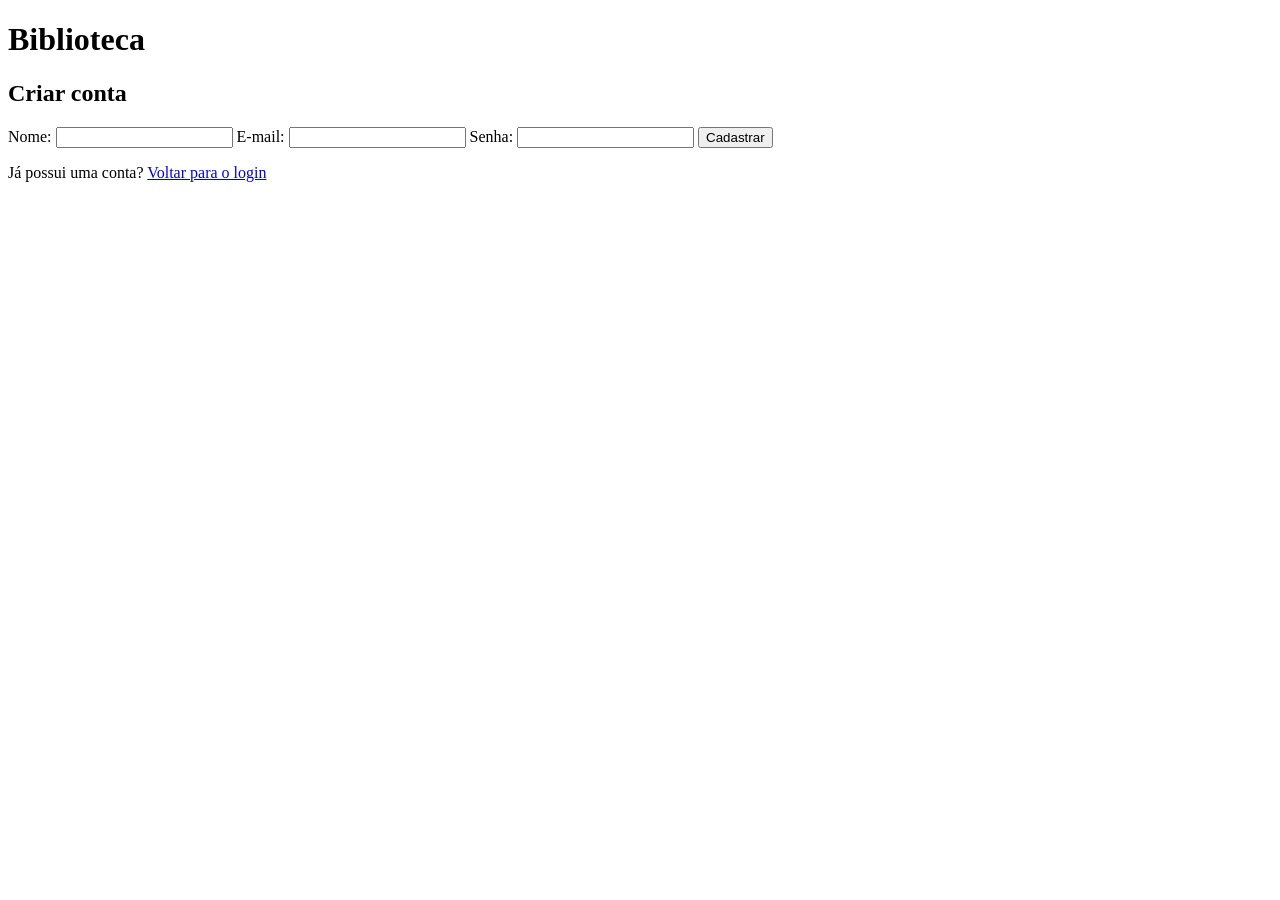
==== front/cadastro.html @ 8d3bf53a "inicio" ====
<!DOCTYPE html>
<html lang="pt-BR">
<head>
    <meta charset="UTF-8">
    <meta name="viewport" content="width=device-width, initial-scale=1.0">
    <title>Biblioteca - Cadastro</title>
    <link rel="stylesheet" href="css/style.css">
</head>

<body>

    <div class="container">

        <h1>Biblioteca</h1>

        <h2>Criar conta</h2>

        <form id="formCadastro">

            <label for="nome">Nome:</label>
            <input type="text" id="nome" required>

            <label for="email">E-mail:</label>
            <input type="email" id="email" required>

            <label for="senha">Senha:</label>
            <input type="password" id="senha" required>

            <button type="submit">Cadastrar</button>

        </form>

        <p>
            Já possui uma conta?
            <a href="index.html">Voltar para o login</a>
        </p>

    </div>

    <script src="js/script.js"></script>

</body>
</html>
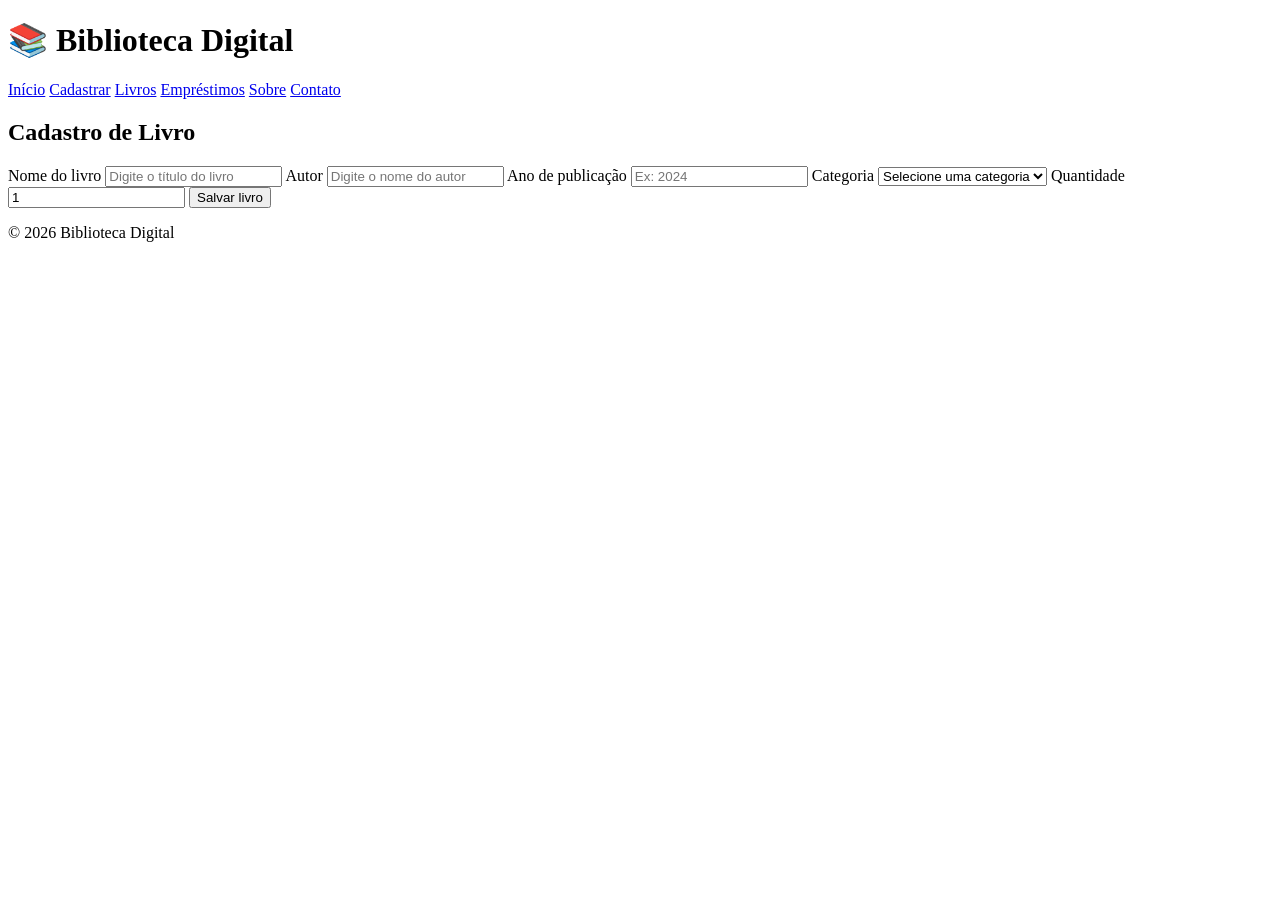
==== commit 57b06532: "novo cadastro" ====
--- a/front/cadastro.html
+++ b/front/cadastro.html
@@ -1,43 +1,95 @@
 <!DOCTYPE html>
 <html lang="pt-BR">
+
 <head>
     <meta charset="UTF-8">
     <meta name="viewport" content="width=device-width, initial-scale=1.0">
-    <title>Biblioteca - Cadastro</title>
+    <title>Cadastro de Livros</title>
     <link rel="stylesheet" href="css/style.css">
 </head>
 
 <body>
 
-    <div class="container">
+<header>
+    <h1>📚 Biblioteca Digital</h1>
 
-        <h1>Biblioteca</h1>
+    <nav>
+        <a href="index.html">Início</a>
+        <a href="cadastro.html">Cadastrar</a>
+        <a href="livros.html">Livros</a>
+        <a href="emprestimos.html">Empréstimos</a>
+        <a href="sobre.html">Sobre</a>
+        <a href="contato.html">Contato</a>
+    </nav>
+</header>
 
-        <h2>Criar conta</h2>
+<main class="container">
 
-        <form id="formCadastro">
+    <h2>Cadastro de Livro</h2>
 
-            <label for="nome">Nome:</label>
-            <input type="text" id="nome" required>
+    <form id="formLivro">
 
-            <label for="email">E-mail:</label>
-            <input type="email" id="email" required>
+        <input type="hidden" id="id">
 
-            <label for="senha">Senha:</label>
-            <input type="password" id="senha" required>
+        <label for="titulo">Nome do livro</label>
+        <input
+            type="text"
+            id="titulo"
+            placeholder="Digite o título do livro"
+            required
+        >
 
-            <button type="submit">Cadastrar</button>
+        <label for="autor">Autor</label>
+        <input
+            type="text"
+            id="autor"
+            placeholder="Digite o nome do autor"
+            required
+        >
 
-        </form>
+        <label for="ano">Ano de publicação</label>
+        <input
+            type="number"
+            id="ano"
+            placeholder="Ex: 2024"
+            required
+        >
 
-        <p>
-            Já possui uma conta?
-            <a href="index.html">Voltar para o login</a>
-        </p>
+        <label for="categoria">Categoria</label>
 
-    </div>
+        <select id="categoria" required>
+            <option value="">Selecione uma categoria</option>
+            <option value="Romance">Romance</option>
+            <option value="Ficção">Ficção</option>
+            <option value="Fantasia">Fantasia</option>
+            <option value="Suspense">Suspense</option>
+            <option value="História">História</option>
+            <option value="Tecnologia">Tecnologia</option>
+        </select>
 
-    <script src="js/script.js"></script>
+        <label for="quantidade">Quantidade</label>
+
+        <input
+            type="number"
+            id="quantidade"
+            min="1"
+            value="1"
+            required
+        >
+
+        <button type="submit" class="botao">
+            Salvar livro
+        </button>
+
+    </form>
+
+</main>
+
+<footer>
+    <p>© 2026 Biblioteca Digital</p>
+</footer>
+
+<script src="js/script.js"></script>
 
 </body>
 </html>
